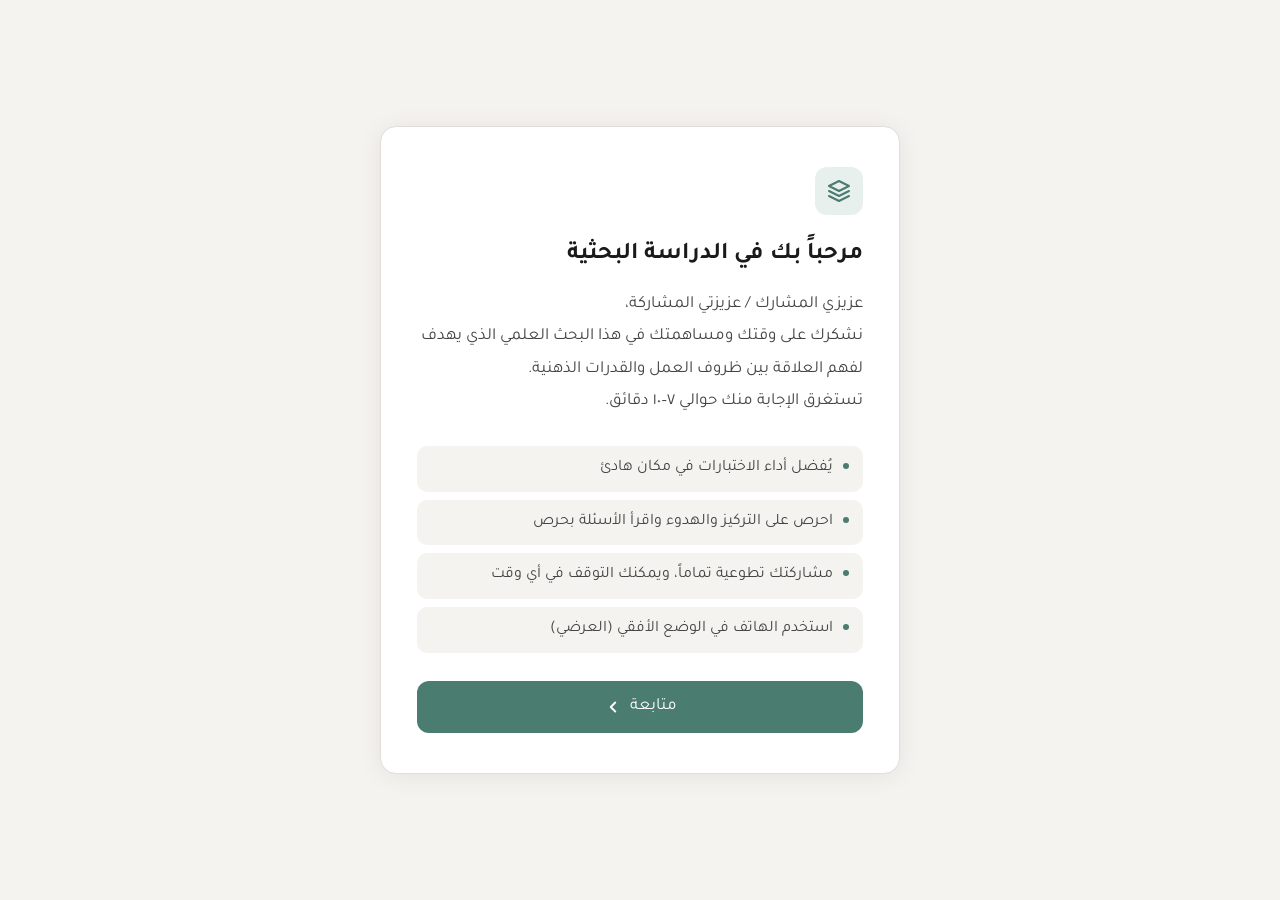
==== index.html @ c83ca11d "Add files via upload" ====
<!DOCTYPE html>
<html lang="ar" dir="rtl">
<head>
  <meta charset="UTF-8">
  <meta name="viewport" content="width=device-width, initial-scale=1.0">
  <title>الدراسة البحثية - الرئيسية</title>
  <link href="https://fonts.googleapis.com/css2?family=Tajawal:wght@300;400;500;700&display=swap" rel="stylesheet">
  <link rel="stylesheet" href="style.css">
</head>
<body>
  <div class="screen">
    <div class="card">
      <div class="mark">
        <svg viewBox="0 0 24 24"><path d="M12 2L2 7l10 5 10-5-10-5z"/><path d="M2 17l10 5 10-5"/><path d="M2 12l10 5 10-5"/></svg>
      </div>
      <h1>مرحباً بك في الدراسة البحثية</h1>
      <p class="body-text">عزيزي المشارك / عزيزتي المشاركة،
نشكرك على وقتك ومساهمتك في هذا البحث العلمي الذي يهدف لفهم العلاقة بين ظروف العمل والقدرات الذهنية.
تستغرق الإجابة منك حوالي ٧–١٠ دقائق.</p>
      <ul class="info-list">
        <li>يُفضل أداء الاختبارات في مكان هادئ</li>
        <li>احرص على التركيز والهدوء واقرأ الأسئلة بحرص</li>
        <li>مشاركتك تطوعية تماماً، ويمكنك التوقف في أي وقت</li>
        <li>استخدم الهاتف في الوضع الأفقي (العرضي)</li>
      </ul>
      <a href="code.html" class="btn btn-primary">
        متابعة
        <svg viewBox="0 0 24 24"><polyline points="15 18 9 12 15 6"/></svg>
      </a>
    </div>
  </div>
</body>
</html>
---- style.css ----
:root {
  --bg: #f5f3ef;
  --surface: #ffffff;
  --text-primary: #1a1a1a;
  --text-secondary: #444444;
  --accent: #4a7c6f;
  --accent-light: #e8f0ee;
  --accent-dark: #365c52;
  --border: #e2ddd8;
  --shadow: 0 2px 24px rgba(0,0,0,0.07);
  --radius: 16px;
}
* { margin: 0; padding: 0; box-sizing: border-box; }
body {
  font-family: 'Tajawal', sans-serif; background: var(--bg); color: var(--text-primary);
  min-height: 100vh; display: flex; align-items: center; justify-content: center; padding: 24px 16px;
}
.screen { width: 100%; max-width: 520px; animation: fadeUp 0.5s ease forwards; display: block; }
@keyframes fadeUp {
  from { opacity: 0; transform: translateY(18px); }
  to   { opacity: 1; transform: translateY(0); }
}
.card { background: var(--surface); border-radius: var(--radius); padding: 40px 36px; box-shadow: var(--shadow); border: 1px solid var(--border); }
.steps { display: flex; align-items: center; justify-content: center; gap: 8px; margin-bottom: 32px; }
.step-dot { width: 8px; height: 8px; border-radius: 50%; background: var(--border); transition: all 0.3s ease; }
.step-dot.active { background: var(--accent); width: 24px; border-radius: 4px; }
.step-dot.done { background: var(--accent-light); border: 1.5px solid var(--accent); }
.mark { width: 48px; height: 48px; background: var(--accent-light); border-radius: 12px; display: flex; align-items: center; justify-content: center; margin-bottom: 24px; }
.mark svg { width: 24px; height: 24px; stroke: var(--accent); fill: none; stroke-width: 2; stroke-linecap: round; stroke-linejoin: round; }
h1 { font-size: 24px; font-weight: 700; margin-bottom: 16px; line-height: 1.4; }
h2 { font-size: 20px; font-weight: 600; margin-bottom: 12px; line-height: 1.5; }
.body-text { font-size: 17px; line-height: 1.9; color: var(--text-secondary); margin-bottom: 28px; white-space: pre-line; }
.info-list { list-style: none; margin-bottom: 28px; }
.info-list li { font-size: 16px; color: var(--text-secondary); padding: 10px 14px; background: var(--bg); border-radius: 10px; margin-bottom: 8px; display: flex; align-items: flex-start; gap: 10px; line-height: 1.6; }
.info-list li::before { content: ''; width: 6px; height: 6px; min-width: 6px; border-radius: 50%; background: var(--accent); margin-top: 7px; }
.input-label { font-size: 16px; font-weight: 500; margin-bottom: 10px; display: block; }
.input-hint { font-size: 15px; color: var(--text-secondary); margin-bottom: 14px; }
.code-input { width: 100%; padding: 16px 18px; border: 1.5px solid var(--border); border-radius: 12px; font-family: 'Tajawal', sans-serif; font-size: 22px; font-weight: 700; text-align: center; letter-spacing: 12px; background: var(--bg); outline: none; transition: 0.2s; margin-bottom: 8px; direction: ltr; color: var(--text-primary); }
.code-input:focus { border-color: var(--accent); box-shadow: 0 0 0 3px rgba(74,124,111,0.12); background: #fff; }
.error-msg { font-size: 15px; color: #c0392b; margin-bottom: 16px; min-height: 20px; display: none; }
.error-msg.show { display: block; }
.btn { width: 100%; padding: 16px; border: none; border-radius: 12px; font-family: 'Tajawal', sans-serif; font-size: 17px; transition: all 0.2s ease; display: flex; align-items: center; justify-content: center; gap: 8px; cursor: pointer; text-decoration: none; }
.btn-primary { background: var(--accent); color: #fff; }
.btn-primary:hover { background: var(--accent-dark); transform: translateY(-1px); box-shadow: 0 4px 16px rgba(74,124,111,0.25); }
.btn svg { width: 18px; height: 18px; stroke: currentColor; fill: none; stroke-width: 2.5; stroke-linecap: round; stroke-linejoin: round; flex-shrink: 0; }
.transition-icon { width: 64px; height: 64px; background: var(--accent-light); border-radius: 50%; display: flex; align-items: center; justify-content: center; margin: 0 auto 24px; }
.transition-icon svg { width: 30px; height: 30px; stroke: var(--accent); fill: none; stroke-width: 2; stroke-linecap: round; stroke-linejoin: round; }
.step-label { font-size: 14px; font-weight: 600; letter-spacing: 1px; color: var(--accent); text-transform: uppercase; margin-bottom: 10px; }
.done-icon { width: 72px; height: 72px; background: var(--accent-light); border-radius: 50%; display: flex; align-items: center; justify-content: center; margin: 0 auto 28px; }
.done-icon svg { width: 34px; height: 34px; stroke: var(--accent); fill: none; stroke-width: 2.5; stroke-linecap: round; stroke-linejoin: round; }
.done-title { font-size: 24px; font-weight: 700; text-align: center; margin-bottom: 12px; }
.done-body { font-size: 17px; color: var(--text-secondary); text-align: center; line-height: 1.8; }
@media (max-width: 480px) { .card { padding: 28px 22px; } h1 { font-size: 22px; } h2 { font-size: 19px; } }
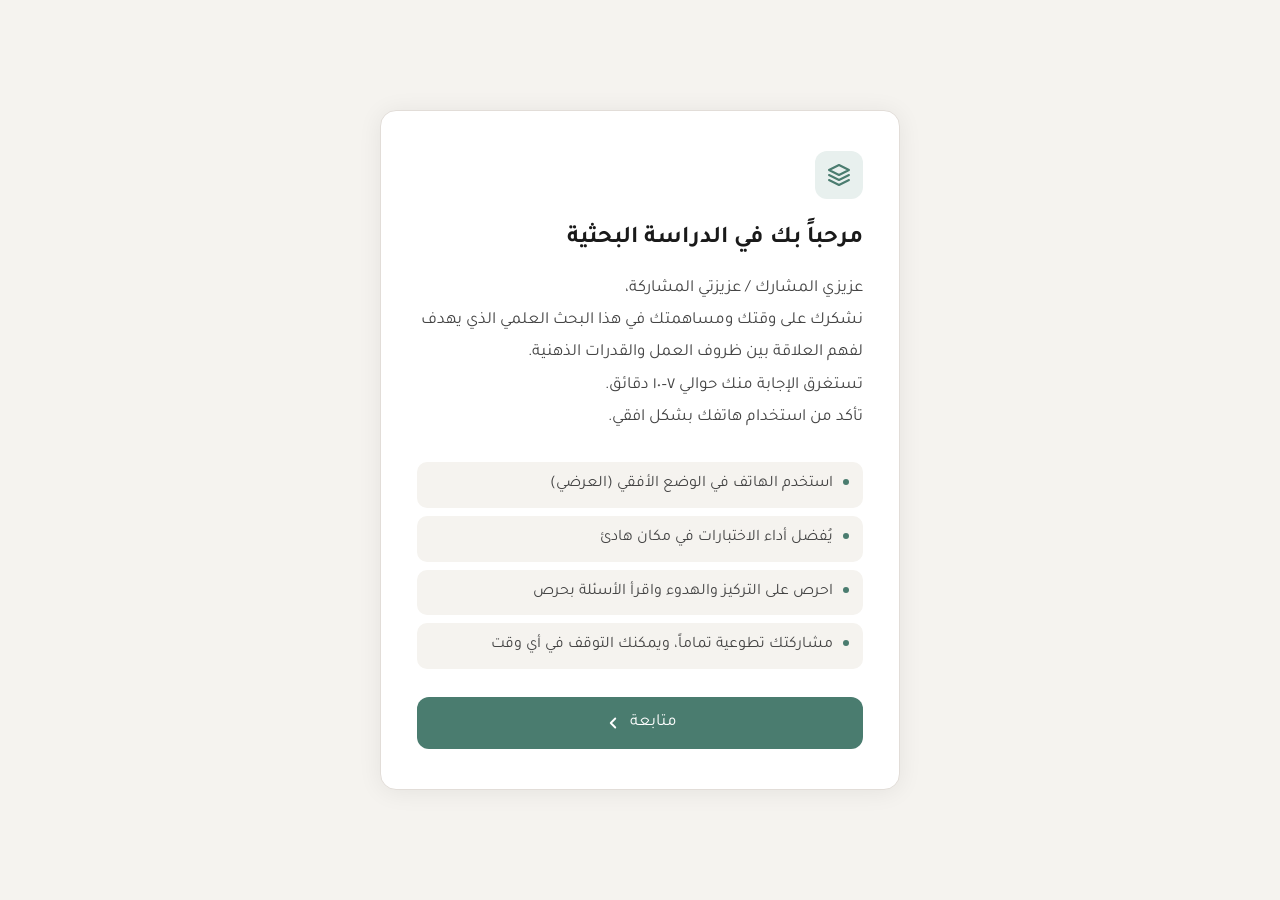
==== commit bdfbf456: "index.html" ====
--- a/index.html
+++ b/index.html
@@ -16,12 +16,13 @@
       <h1>مرحباً بك في الدراسة البحثية</h1>
       <p class="body-text">عزيزي المشارك / عزيزتي المشاركة،
 نشكرك على وقتك ومساهمتك في هذا البحث العلمي الذي يهدف لفهم العلاقة بين ظروف العمل والقدرات الذهنية.
-تستغرق الإجابة منك حوالي ٧–١٠ دقائق.</p>
+تستغرق الإجابة منك حوالي ٧–١٠ دقائق.
+      تأكد من استخدام هاتفك بشكل افقي.</p>
       <ul class="info-list">
+        <li>استخدم الهاتف في الوضع الأفقي (العرضي)</li>
         <li>يُفضل أداء الاختبارات في مكان هادئ</li>
         <li>احرص على التركيز والهدوء واقرأ الأسئلة بحرص</li>
         <li>مشاركتك تطوعية تماماً، ويمكنك التوقف في أي وقت</li>
-        <li>استخدم الهاتف في الوضع الأفقي (العرضي)</li>
       </ul>
       <a href="code.html" class="btn btn-primary">
         متابعة
@@ -30,4 +31,4 @@
     </div>
   </div>
 </body>
-</html>+</html>
